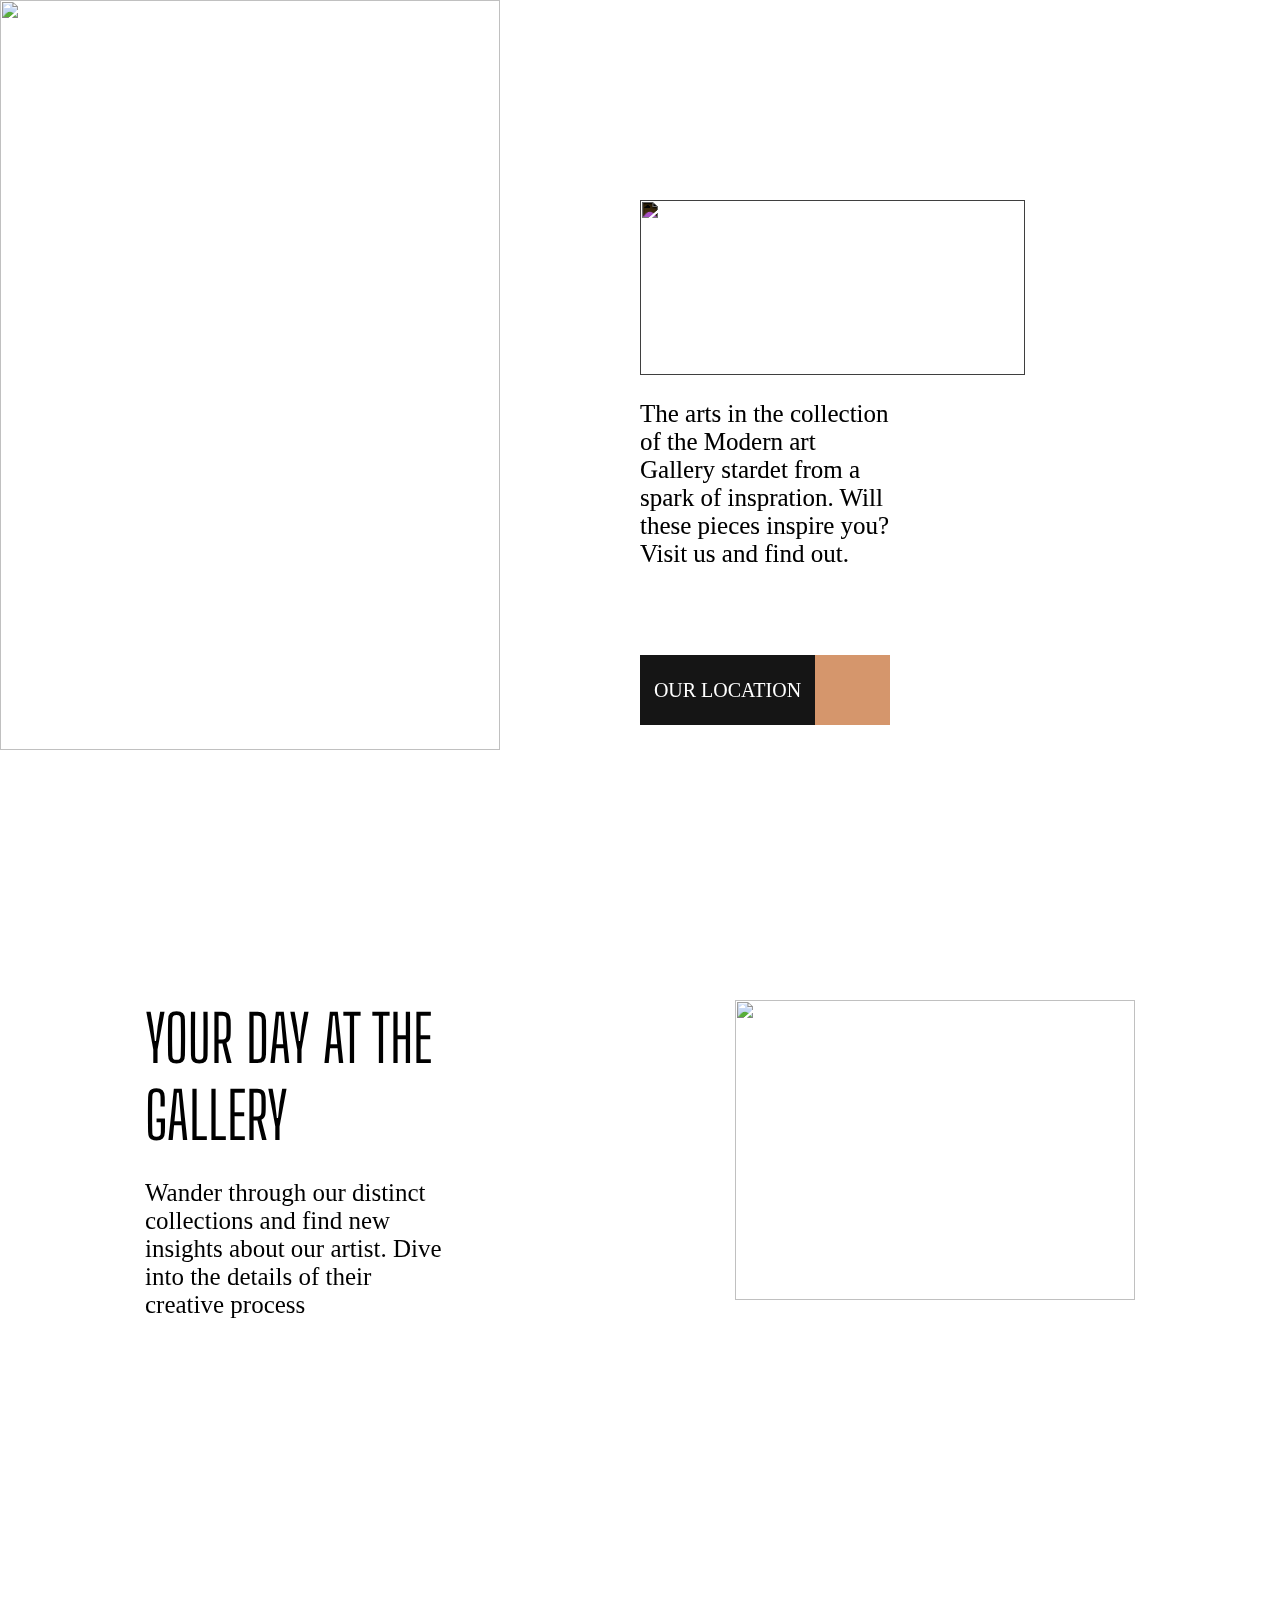
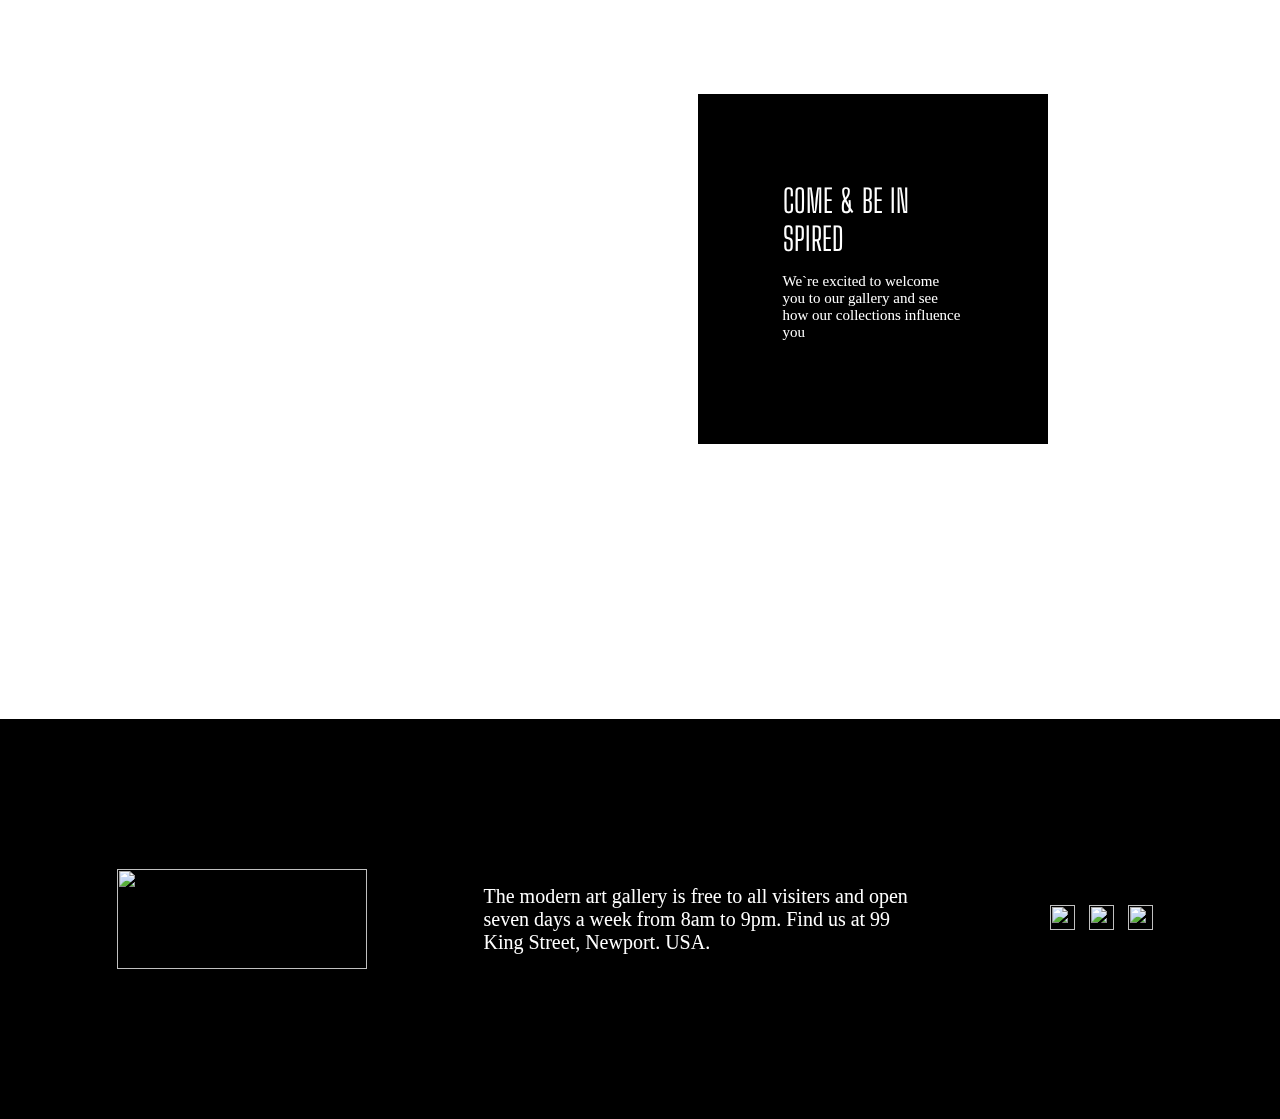
==== H3/index.html @ b8ed4d5b "Add files via upload" ====
<!DOCTYPE html>
<html lang="en">
  <head>
    <meta charset="UTF-8" />
    <meta http-equiv="X-UA-Compatible" content="IE=edge" />
    <meta name="viewport" content="width=device-width, initial-scale=1.0" />

    <title>AHMET ENSAR YIRTICI</title>

    <link rel="preconnect" href="https://fonts.googleapis.com" />
    <link rel="preconnect" href="https://fonts.gstatic.com" crossorigin />

    <link
      href="https://fonts.googleapis.com/css2?family=Big+Shoulders+Display:wght@800&family=Roboto+Condensed&display=swap"
      rel="stylesheet"
    />
    <link rel="stylesheet" href="styles/page1.css" />
    <link rel="stylesheet" href="styles/page2.css" />

    <script>
      function show(shown, hidden) {
        document.getElementById(shown).style.display = "block";
        document.getElementById(hidden).style.display = "none";
        return false;
      }
    </script>
  </head>

  <style>
    body {
      width: 100%;
      margin: 0;
      display: flex;
      flex-direction: column;
      background-color: white;
    }
    .rowSpacing {
      height: 250px;
    }
    .rowSpacingSecond {
      height: 50px;
    }
    #page2 {
      display: none;
    }
  </style>

  <body>
    <div id="page1">
      <div class="firstRow">
        <div class="absoluteFirst">
          <img src="assets/logo/logo-light.svg" alt="" />
          <div class="col">
            <p class="text">
              The arts in the collection of the Modern art Gallery stardet from
              a spark of inspration. Will these pieces inspire you? Visit us and
              find out.
            </p>
            <div onclick="return show('page2','page1');" class="ourlocation">
              <div class="left">OUR LOCATION</div>
              <div class="right">
                <img src="assets/logo/icon-arrow-right.svg" alt="" />
              </div>
            </div>
          </div>
        </div>
        <div class="blackBox"></div>
        <img id="desktop" src="assets/desktop/image-hero@2x.jpg" alt="" />
        <img id="tablet" src="assets/tablet/image-hero@2x.jpg" alt="" />
        <img id="mobile" src="assets/mobile/image-hero@2x.jpg" alt="" />
        <div class="mobileFirstRow">
          <img src="assets/logo/logo-dark.svg" alt="" />
          <p class="text">
            The arts in the collection of the Modern art Gallery stardet from a
            spark of inspration. Will these pieces inspire you? Visit us and
            find out.
          </p>
          <div onclick="return show('page2','page1');" class="ourlocation">
            <div class="left">OUR LOCATION</div>
            <div class="right">
              <img src="assets/logo/icon-arrow-right.svg" alt="" />
            </div>
          </div>
        </div>
      </div>
      <div class="rowSpacing"></div>

      <div class="secondRow">
        <div class="col">
          <span class="title">YOUR DAY AT THE GALLERY</span>
          <p class="text">
            Wander through our distinct collections and find new insights about
            our artist. Dive into the details of their creative process
          </p>
        </div>
        <img id="desktop" src="assets/desktop/image-grid-1@2x.jpg" alt="" />
        <img id="tablet" src="assets/tablet/image-grid-1@2x.jpg" alt="" />
        <img id="mobile" src="assets/mobile/image-grid-1@2x.jpg" alt="" />
      </div>
      <div class="rowSpacingSecond"></div>

      <div class="thirdRow">
        <img id="desktop" src="assets/desktop/image-grid-2@2x.jpg" alt="" />
        <img id="tablet" src="assets/tablet/image-grid-2@2x.jpg" alt="" />
        <img id="mobile" src="assets/mobile/image-grid-2@2x.jpg" alt="" />
        <div class="col">
          <img id="desktop" src="assets/desktop/image-grid-3@2x.jpg" alt="" />
          <img id="tablet" src="assets/tablet/image-grid-3@2x.jpg" alt="" />
          <img id="mobile" src="assets/mobile/image-grid-3@2x.jpg" alt="" />
          <div class="blackBox">
            <span class="title">COME & BE IN SPIRED</span>
            <p class="text">
              We`re excited to welcome you to our gallery and see how our
              collections influence you
            </p>
          </div>
        </div>
      </div>
      <div class="rowSpacing"></div>

      <div class="fourthRow">
        <img src="assets/logo/logo-light.svg" alt="" />
        <p class="text">
          The modern art gallery is free to all visiters and open seven days a
          week from 8am to 9pm. Find us at 99 King Street, Newport. USA.
        </p>
        <div class="icons">
          <img src="assets/logo/icon-facebook.svg" alt="" />
          <img src="assets/logo/icon-instagram.svg" alt="" />
          <img src="assets/logo/icon-twitter.svg" alt="" />
        </div>
      </div>
    </div>

    <style>
      /*--------------------------------------------------------------------------------------------------------------*/
      /*--------------------------------------------------------------------------------------------------------------*/
      /*PAGE2PAGE2PAGE2PAGE2PAGE2PAGE2PAGE2PAGE2PAGE2PAGE2PAGE2PAGE2PAGE2PAGE2PAGE2PAGE2PAGE2PAGE2PAGE2PAGE2PAGE2PAGE2*/
      /*--------------------------------------------------------------------------------------------------------------*/
      /*--------------------------------------------------------------------------------------------------------------*/
    </style>

    <div id="page2">
      <div class="mapRow">
        <div class="absoluteSecond">
          <div onclick="return show('page1','page2');" class="backlocation">
            <div class="left">
              <img src="assets/logo/icon-arrow-left.svg" alt="" />
            </div>
            <div class="right">BACK TO HOME</div>
          </div>
        </div>
        <img id="desktop" src="assets/desktop/image-map@2x.png" alt="" />
        <img id="mobile" src="assets/mobile/image-map@2x.png" alt="" />
      </div>

      <div class="adressRow">
        <div class="row">
          <div class="title">OUR LOCATION</div>
          <div class="adress">
            <div class="subtitle">99 KING STREET</div>
            <br /><br />
            <span
              >Newport<br />
              RI 02840<br />
              United States of America</span
            >
            <br /><br />
            <p>
              Our newly opened galleri is located near the Edward King House on
              99 King Street, the Modern art gallery is free to all visitors and
              open seven days a week from 8am to 9pm
            </p>
          </div>
        </div>
      </div>

      <div class="socialRow">
        <img src="assets/logo/logo-dark.svg" alt="" />
        <p class="text">
          The modern art gallery is free to all visiters and open seven days a
          week from 8am to 9pm. Find us at 99 King Street, Newport. USA.
        </p>
        <div class="icons">
          <img src="assets/logo/icon-facebook.svg" alt="" />
          <img src="assets/logo/icon-instagram.svg" alt="" />
          <img src="assets/logo/icon-twitter.svg" alt="" />
        </div>
      </div>
    </div>
  </body>
</html>
---- H3/styles/page1.css ----
.firstRow {
  user-select: none;
  display: flex;
  flex-wrap: wrap;
}

.firstRow > #desktop {
  width: 800px;
  height: 975px;
}

.firstRow > #tablet,
.firstRow > #mobile {
  display: none;
}

.firstRow > .blackBox {
  width: 525px;
  height: 975px;
  background-color: black;
}

.absoluteFirst {
  width: 67%;
  height: 350px;
  top: 200px;
  left: 15%;
  position: absolute;
  display: flex;
  flex-wrap: wrap;
}

.absoluteFirst > img {
  width: 385px;
  height: 175px;
  mix-blend-mode: difference;
  user-select: none;
}

.absoluteFirst > .col {
  width: 300px;
  height: 100%;
  font-size: 25px;
  margin-left: auto;
  display: flex;
  flex-direction: column;
}

.absoluteFirst > .col > .text {
  color: white;
  margin-bottom: auto;
  mix-blend-mode: difference;
}

.absoluteFirst > .col > .ourlocation {
  width: 250px;
  display: flex;
}

.absoluteFirst > .col > .ourlocation:hover > .left {
  background-color: rgb(213, 150, 108);
}

.absoluteFirst > .col > .ourlocation:hover > .right {
  background-color: rgb(21, 21, 21);
}

.absoluteFirst > .col > .ourlocation > .left {
  display: flex;
  align-items: center;
  justify-content: center;
  background-color: rgb(21, 21, 21);
  width: 175px;
  height: 70px;
  font-size: 20px;
  color: white;
  user-select: none;
  cursor: pointer;
}

.absoluteFirst > .col > .ourlocation > .right {
  display: flex;
  align-items: center;
  justify-content: center;
  background-color: rgb(213, 150, 108);
  width: 75px;
  height: 70px;
  font-size: 20px;
  color: white;
  user-select: none;
  cursor: pointer;
}

.mobileFirstRow {
  align-self: center;
  flex-direction: column;
  justify-content: space-evenly;
  display: none;
  margin-right: auto;
  margin-left: auto;
  width: 67%;
  height: 550px;
  font-size: 25px;
}

.mobileFirstRow > .ourlocation {
  width: 250px;
  display: flex;
}

.mobileFirstRow > .ourlocation:hover > .left {
  background-color: rgb(213, 150, 108);
}

.mobileFirstRow > .ourlocation:hover > .right {
  background-color: rgb(21, 21, 21);
}

.mobileFirstRow > .ourlocation > .left {
  display: flex;
  align-items: center;
  justify-content: center;
  background-color: rgb(21, 21, 21);
  width: 175px;
  height: 70px;
  font-size: 20px;
  color: white;
  user-select: none;
  cursor: pointer;
}

.mobileFirstRow > .ourlocation > .right {
  display: flex;
  align-items: center;
  justify-content: center;
  background-color: rgb(213, 150, 108);
  width: 75px;
  height: 70px;
  font-size: 20px;
  color: white;
  user-select: none;
  cursor: pointer;
}

/**/

.secondRow {
  user-select: none;
  display: flex;
  flex-wrap: wrap;
  margin-left: 15%;
  margin-right: 15%;
  justify-content: space-between;
}
.secondRow > .col {
  display: flex;
  flex-direction: column;
  width: 300px;
}
.secondRow > .col > .title {
  color: black;
  font-family: "Big Shoulders Display", cursive;
  font-size: 64px;
}

.secondRow > .col > .text {
  font-size: 25px;
}

.secondRow > #desktop {
  height: 25vw;
}
.secondRow > #tablet,
.secondRow > #mobile {
  display: none;
}

/**/

.thirdRow {
  user-select: none;
  display: flex;
  flex-wrap: wrap;
  margin-left: 15%;
  margin-right: 15%;
  justify-content: space-between;
}

.thirdRow > #desktop {
  height: 40vw;
}

.thirdRow > .col {
  height: 40vw;
  display: flex;
  flex-direction: column;
  justify-content: space-between;
}

.thirdRow > .col > #desktop {
  width: 500px;
}

.thirdRow > .col > .blackBox {
  width: 500px;
  height: 350px;
  display: flex;
  justify-content: center;
  flex-direction: column;
  background-color: black;
  color: white;
}

.thirdRow > .col > .blackBox > .title {
  margin-left: 85px;
  margin-right: 85px;
  font-family: "Big Shoulders Display", cursive;
  font-size: 64px;
}

.thirdRow > .col > .blackBox > .text {
  margin-left: 85px;
  margin-right: 85px;
  font-size: 25px;
}

.thirdRow > #tablet,
.thirdRow > #mobile,
.thirdRow > .col > #tablet,
.thirdRow > .col > #mobile {
  display: none;
}

/**/

.fourthRow {
  user-select: none;
  height: 400px;
  display: flex;
  flex-wrap: wrap;
  background-color: black;
  align-items: center;
  justify-content: space-evenly;
  color: white;
}
.fourthRow > img {
  height: 100px;
  width: 250px;
  user-select: none;
}

.fourthRow > .text {
  font-size: 20px;
  width: 450px;
}

.fourthRow > .icons > img {
  margin-right: 10px;
  width: 25px;
  height: 25px;
  cursor: pointer;
}
.fourthRow > .icons > img:hover {
  filter: opacity(0.5) drop-shadow(0 0 0 rgb(213, 150, 108));
}

/**/

@media screen and (max-width: 1408px) {
  .absoluteFirst {
    left: 50%;
    width: 150px;
  }
  .thirdRow,
  .secondRow {
    margin-left: 0px;
    margin-right: 0px;
    justify-content: space-around;
  }
  .thirdRow > img,
  .thirdRow > .col > img {
    margin-bottom: 25px;
  }
  .firstRow > #desktop,
  .secondRow > #desktop,
  .thirdRow > #desktop,
  .thirdRow > .col > #desktop,
  .firstRow > .blackBox {
    display: none;
  }
  .firstRow > #tablet,
  .secondRow > #tablet,
  .thirdRow > #tablet,
  .thirdRow > .col > #tablet {
    display: block;
  }
  .firstRow > #tablet {
    height: 750px;
    width: 500px;
  }
  .secondRow > #tablet {
    height: 300px;
    width: 400px;
  }
  .thirdRow > .col,
  .thirdRow > #tablet {
    height: 650px;
  }
  .thirdRow > .col > .blackBox,
  .thirdRow > .col > #tablet {
    width: 350px;
  }
  .thirdRow > .col > .blackBox > .title {
    font-size: 32px;
  }
  .thirdRow > .col > .blackBox > .text {
    font-size: 15px;
  }
}

/**/

@media screen and (max-width: 512px) {
  .firstRow > #tablet,
  .secondRow > #tablet,
  .thirdRow > #tablet,
  .thirdRow > .col > #tablet {
    display: none;
  }
  .firstRow > #mobile,
  .secondRow > #mobile,
  .thirdRow > #mobile,
  .thirdRow > .col > #mobile {
    display: block;
  }
  .firstRow > #mobile {
    width: 100%;
  }

  .secondRow > #mobile {
    width: 300px;
  }
  .thirdRow > #mobile,
  .thirdRow > .col {
    height: 400px;
  }
  .thirdRow > .col > #mobile,
  .thirdRow > .col > .blackBox {
    width: 300px;
  }
  .thirdRow > .col > .blackBox > .title {
    font-size: 24px;
  }
  .thirdRow > .col > .blackBox > .text {
    font-size: 12px;
  }

  .mobileFirstRow {
    display: flex;
  }
  .absoluteFirst {
    display: none;
  }

  .fourthRow {
    justify-content: flex-start;
    padding-left: 5vw;
    padding-right: 5vw;
  }
}
---- H3/styles/page2.css ----
.mapRow {
  user-select: none;
  display: flex;
}
.mapRow > #desktop {
  width: 100%;
  height: 100%;
}
.absoluteSecond {
  position: absolute;
  left: 12%;
}
.absoluteSecond > .backlocation {
  width: 250px;
  display: flex;
}

.absoluteSecond > .backlocation:hover > .left {
  background-color: rgb(21, 21, 21);
}

.absoluteSecond > .backlocation:hover > .right {
  background-color: rgb(213, 150, 108);
}

.absoluteSecond > .backlocation > .left {
  display: flex;
  align-items: center;
  justify-content: center;
  background-color: rgb(213, 150, 108);
  width: 75px;
  height: 70px;
  font-size: 20px;
  color: white;
  user-select: none;
  cursor: pointer;
}

.absoluteSecond > .backlocation > .right {
  display: flex;
  align-items: center;
  justify-content: center;
  background-color: rgb(21, 21, 21);
  width: 175px;
  height: 70px;
  font-size: 20px;
  color: white;
  user-select: none;
  cursor: pointer;
}

.mapRow > #mobile {
  display: none;
}

/**/

.adressRow {
  user-select: none;
  background-color: black;
  width: 100%;
  height: 800px;
  display: flex;
  align-items: center;
}

.adressRow > .row {
  width: 100%;
  display: flex;
  flex-wrap: wrap;
  justify-content: space-around;
}

.adressRow > .row > .title {
  font-family: "Big Shoulders Display", cursive;
  font-size: 64px;
  width: 300px;
  color: white;
}

.adressRow > .row > .adress {
  font-family: "Big Shoulders Display", cursive;
  display: flex;
  flex-direction: column;
  width: 350px;
}

.adressRow > .row > .adress > .subtitle {
  color: rgb(213, 150, 108);
  font-size: 48px;
}

.adressRow > .row > .adress > span {
  color: white;
  font-size: 20px;
}
.adressRow > .row > .adress > p {
  color: white;
  font-size: 20px;
}

/**/

.socialRow {
  user-select: none;
  display: flex;
  flex-wrap: wrap;
  background-color: rgb(213, 150, 108);
  align-items: center;
  justify-content: space-evenly;
  height: 400px;
  color: black;
}
.socialRow > img {
  height: 100px;
  width: 250px;
  user-select: none;
}

.socialRow > .text {
  font-size: 20px;
  width: 450px;
}

.socialRow > .icons > img {
  margin-right: 10px;
  width: 25px;
  height: 25px;
  cursor: pointer;
  filter: invert(100%);
}

.socialRow > .icons > img:hover {
  filter: none;
}

/**/

@media screen and (max-width: 512px) {
  .mapRow > #desktop {
    display: none;
  }
  .mapRow > #mobile {
    display: block;
    width: 100%;
  }
  .adressRow > .row {
    justify-content: flex-start;
    padding-left: 5vw;
  }
  .adressRow > .row > .title {
    margin-bottom: 50px;
    width: 350px;
  }

  .socialRow {
    justify-content: flex-start;
    padding-left: 5vw;
    padding-right: 5vw;
  }
}
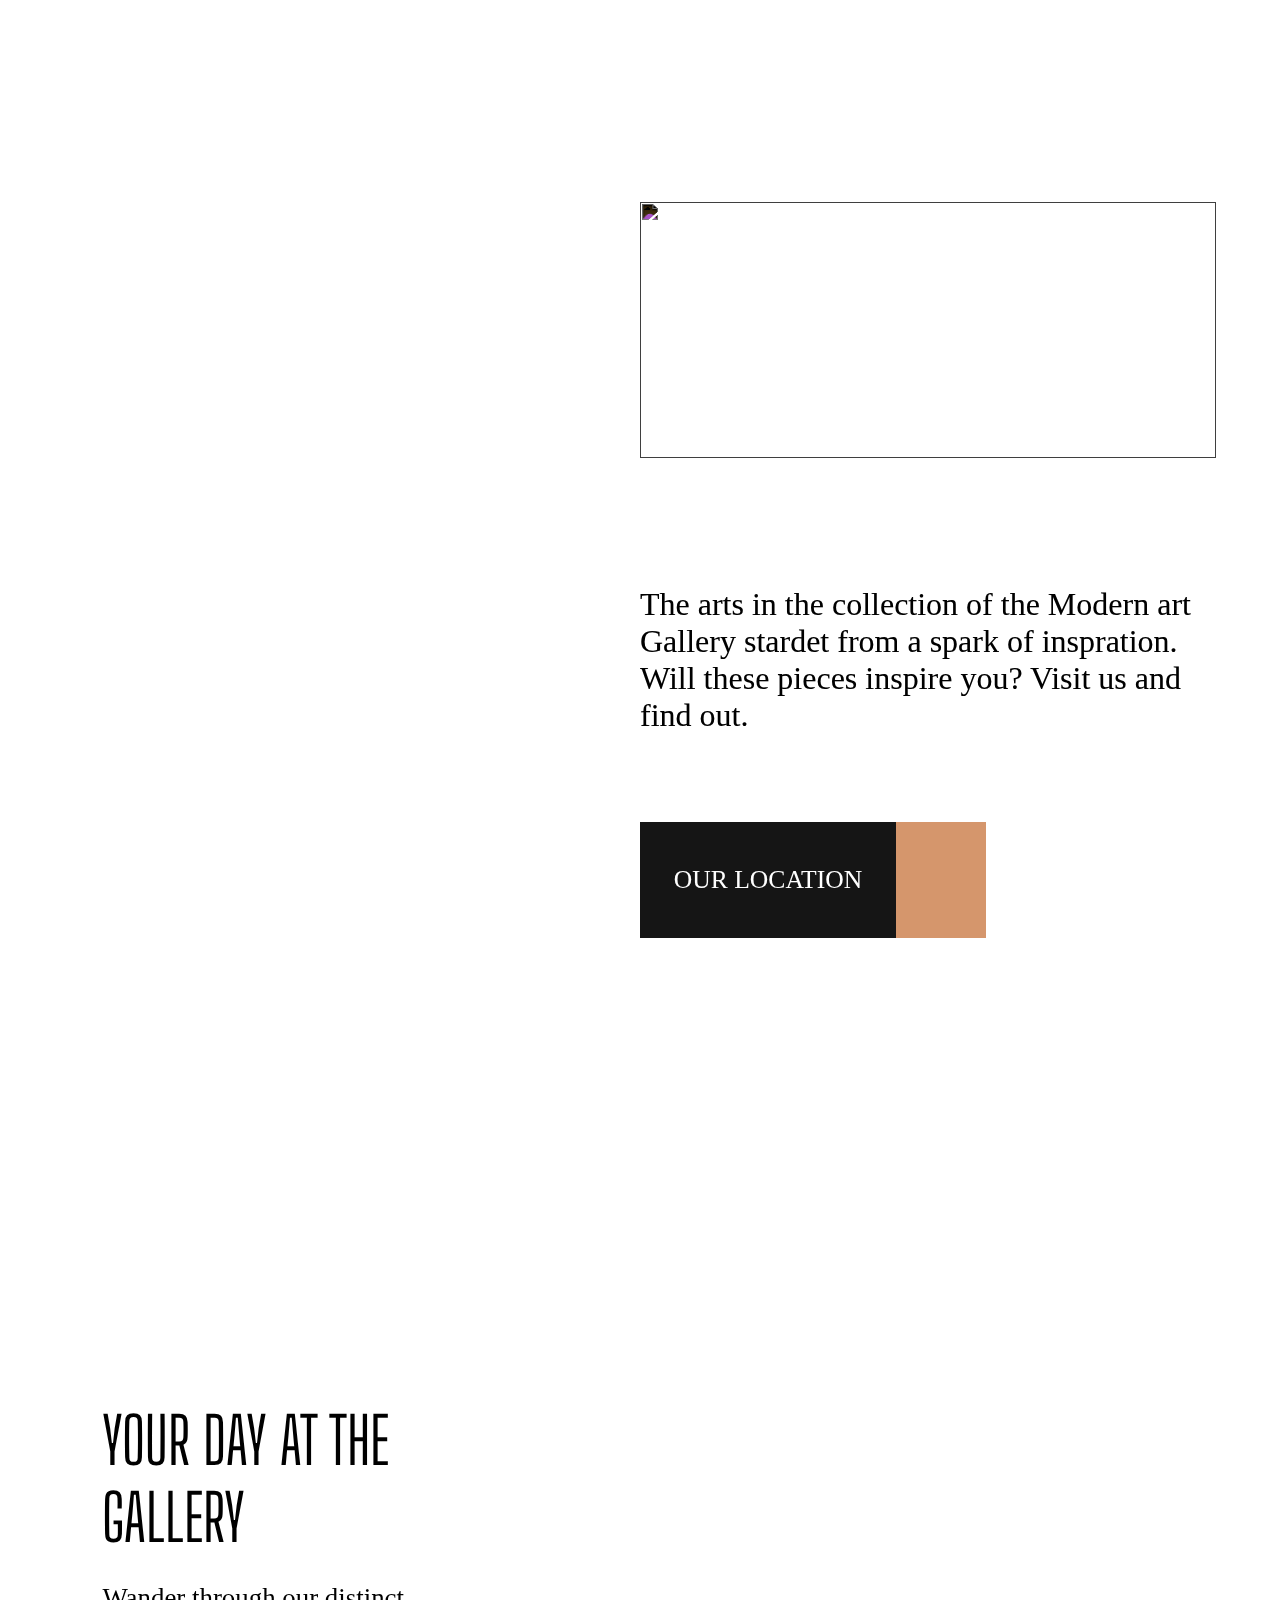
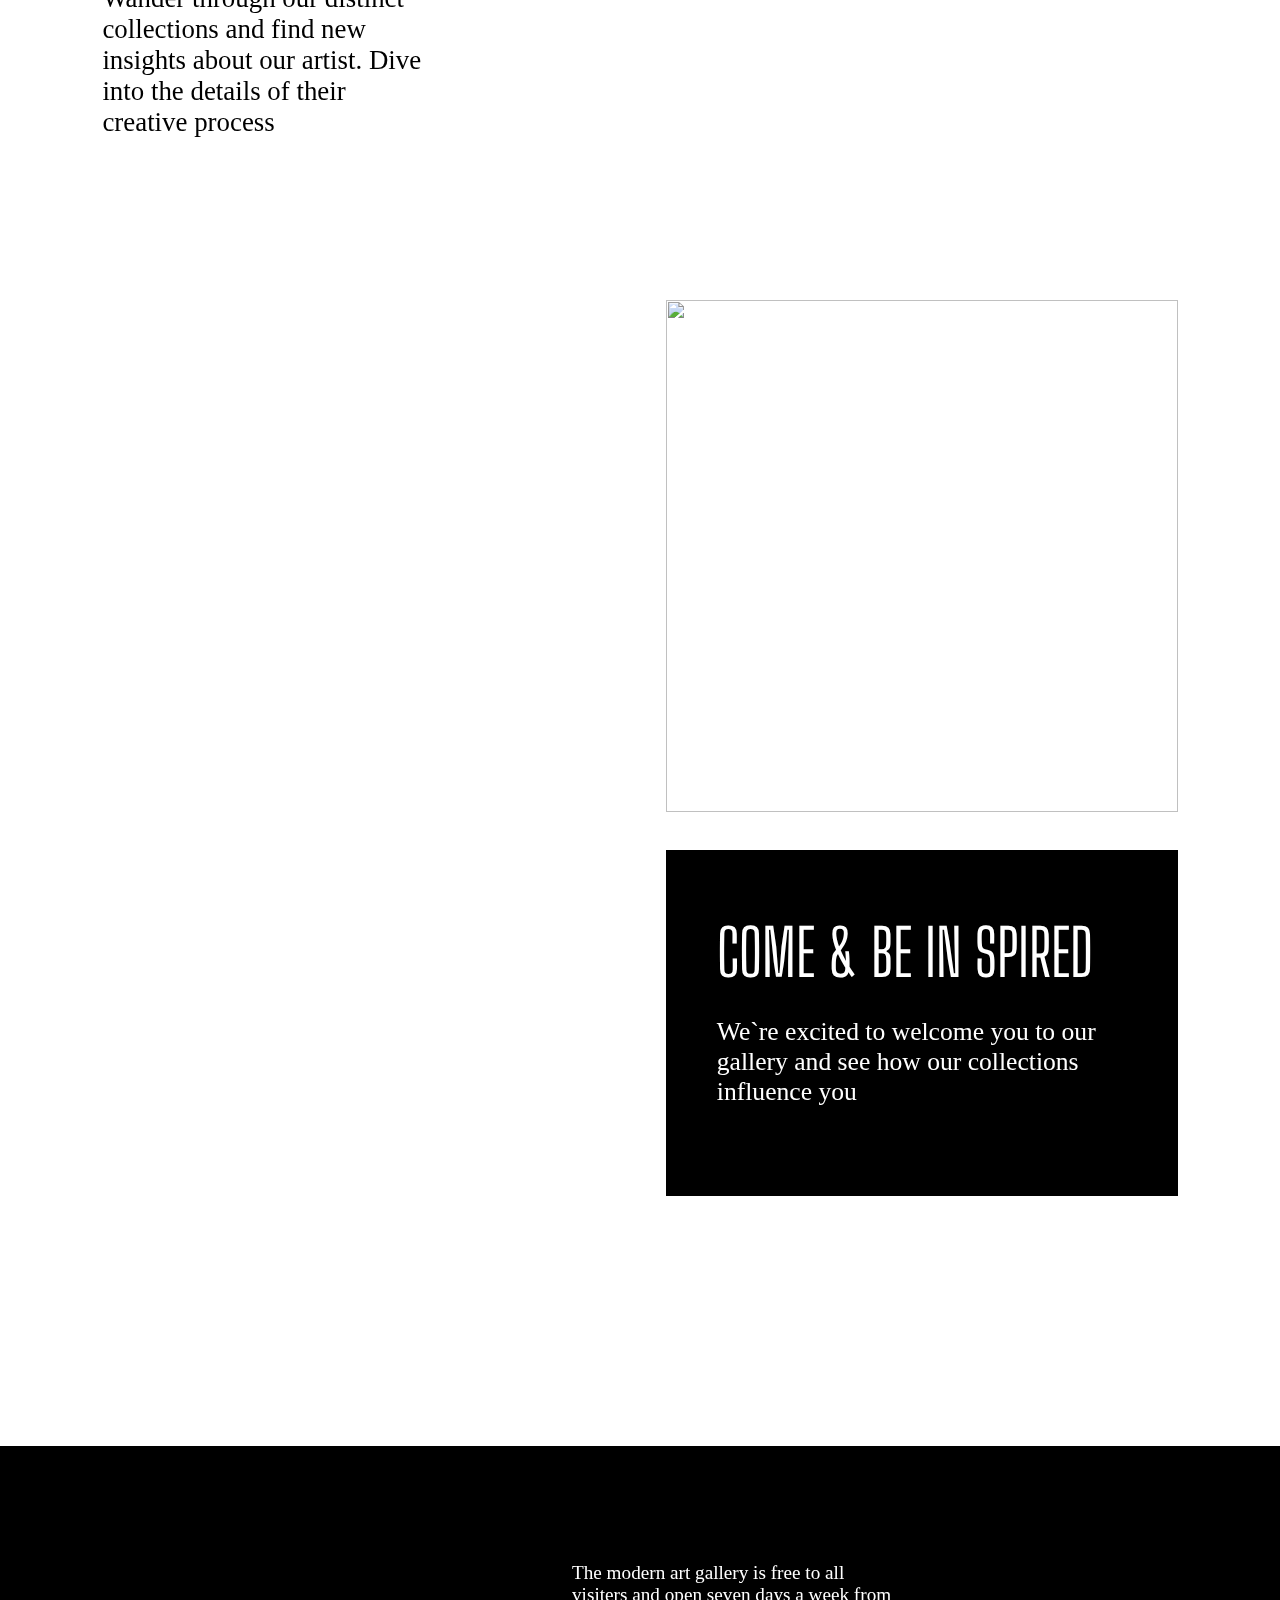
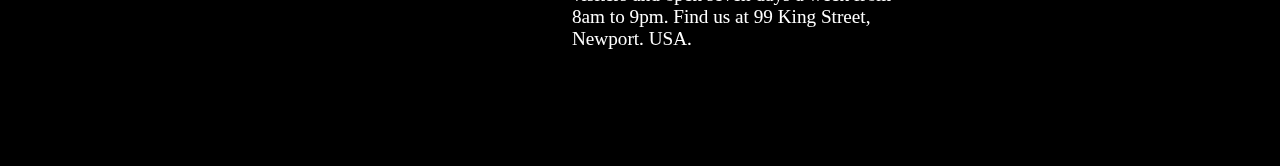
==== commit 8d839b1d: "Add files via upload" ====
--- a/H3/index.html
+++ b/H3/index.html
@@ -86,6 +86,7 @@
       <div class="rowSpacing"></div>
 
       <div class="secondRow">
+        <img id="mobile" src="assets/mobile/image-grid-1@2x.jpg" alt="" />
         <div class="col">
           <span class="title">YOUR DAY AT THE GALLERY</span>
           <p class="text">
@@ -95,7 +96,6 @@
         </div>
         <img id="desktop" src="assets/desktop/image-grid-1@2x.jpg" alt="" />
         <img id="tablet" src="assets/tablet/image-grid-1@2x.jpg" alt="" />
-        <img id="mobile" src="assets/mobile/image-grid-1@2x.jpg" alt="" />
       </div>
       <div class="rowSpacingSecond"></div>
 
@@ -119,15 +119,17 @@
       <div class="rowSpacing"></div>
 
       <div class="fourthRow">
-        <img src="assets/logo/logo-light.svg" alt="" />
-        <p class="text">
-          The modern art gallery is free to all visiters and open seven days a
-          week from 8am to 9pm. Find us at 99 King Street, Newport. USA.
-        </p>
-        <div class="icons">
-          <img src="assets/logo/icon-facebook.svg" alt="" />
-          <img src="assets/logo/icon-instagram.svg" alt="" />
-          <img src="assets/logo/icon-twitter.svg" alt="" />
+        <div class="row">
+          <img src="assets/logo/logo-light.svg" alt="" />
+          <p class="text">
+            The modern art gallery is free to all visiters and open seven days a
+            week from 8am to 9pm. Find us at 99 King Street, Newport. USA.
+          </p>
+          <div class="icons">
+            <img src="assets/logo/icon-facebook.svg" alt="" />
+            <img src="assets/logo/icon-instagram.svg" alt="" />
+            <img src="assets/logo/icon-twitter.svg" alt="" />
+          </div>
         </div>
       </div>
     </div>
@@ -176,15 +178,17 @@
       </div>
 
       <div class="socialRow">
-        <img src="assets/logo/logo-dark.svg" alt="" />
-        <p class="text">
-          The modern art gallery is free to all visiters and open seven days a
-          week from 8am to 9pm. Find us at 99 King Street, Newport. USA.
-        </p>
-        <div class="icons">
-          <img src="assets/logo/icon-facebook.svg" alt="" />
-          <img src="assets/logo/icon-instagram.svg" alt="" />
-          <img src="assets/logo/icon-twitter.svg" alt="" />
+        <div class="row">
+          <img src="assets/logo/logo-dark.svg" alt="" />
+          <p class="text">
+            The modern art gallery is free to all visiters and open seven days a
+            week from 8am to 9pm. Find us at 99 King Street, Newport. USA.
+          </p>
+          <div class="icons">
+            <img src="assets/logo/icon-facebook.svg" alt="" />
+            <img src="assets/logo/icon-instagram.svg" alt="" />
+            <img src="assets/logo/icon-twitter.svg" alt="" />
+          </div>
         </div>
       </div>
     </div>
--- a/H3/styles/page1.css
+++ b/H3/styles/page1.css
@@ -5,8 +5,7 @@
 }
 
 .firstRow > #desktop {
-  width: 800px;
-  height: 975px;
+  height: 52vw;
 }
 
 .firstRow > #tablet,
@@ -15,33 +14,30 @@
 }
 
 .firstRow > .blackBox {
-  width: 525px;
-  height: 975px;
+  height: 52vw;
+  width: 30vw;
   background-color: black;
 }
 
 .absoluteFirst {
-  width: 67%;
-  height: 350px;
-  top: 200px;
-  left: 15%;
+  top: 12vw;
+  left: 15vw;
+  width: 66vw;
+  height: 20vw;
   position: absolute;
-  display: flex;
-  flex-wrap: wrap;
+  justify-content: space-between;
+  display: flex;
 }
 
 .absoluteFirst > img {
-  width: 385px;
-  height: 175px;
+  width: 25vw;
+  height: 11vw;
   mix-blend-mode: difference;
-  user-select: none;
 }
 
 .absoluteFirst > .col {
-  width: 300px;
-  height: 100%;
-  font-size: 25px;
-  margin-left: auto;
+  width: 19vw;
+  font-size: 1.3vw;
   display: flex;
   flex-direction: column;
 }
@@ -53,8 +49,31 @@
 }
 
 .absoluteFirst > .col > .ourlocation {
-  width: 250px;
-  display: flex;
+  display: flex;
+}
+
+.absoluteFirst > .col > .ourlocation > .left {
+  display: flex;
+  align-items: center;
+  justify-content: center;
+  background-color: rgb(21, 21, 21);
+  width: 10vw;
+  height: 4.5vw;
+  font-size: 1vw;
+  color: white;
+  cursor: pointer;
+}
+
+.absoluteFirst > .col > .ourlocation > .right {
+  display: flex;
+  align-items: center;
+  justify-content: center;
+  background-color: rgb(213, 150, 108);
+  width: 3.5vw;
+  height: 4.5vw;
+  font-size: 1vw;
+  color: white;
+  cursor: pointer;
 }
 
 .absoluteFirst > .col > .ourlocation:hover > .left {
@@ -63,32 +82,6 @@
 
 .absoluteFirst > .col > .ourlocation:hover > .right {
   background-color: rgb(21, 21, 21);
-}
-
-.absoluteFirst > .col > .ourlocation > .left {
-  display: flex;
-  align-items: center;
-  justify-content: center;
-  background-color: rgb(21, 21, 21);
-  width: 175px;
-  height: 70px;
-  font-size: 20px;
-  color: white;
-  user-select: none;
-  cursor: pointer;
-}
-
-.absoluteFirst > .col > .ourlocation > .right {
-  display: flex;
-  align-items: center;
-  justify-content: center;
-  background-color: rgb(213, 150, 108);
-  width: 75px;
-  height: 70px;
-  font-size: 20px;
-  color: white;
-  user-select: none;
-  cursor: pointer;
 }
 
 .mobileFirstRow {
@@ -148,23 +141,23 @@
   user-select: none;
   display: flex;
   flex-wrap: wrap;
-  margin-left: 15%;
-  margin-right: 15%;
+  margin-left: 18%;
+  margin-right: 18%;
   justify-content: space-between;
 }
 .secondRow > .col {
   display: flex;
   flex-direction: column;
-  width: 300px;
+  width: 15vw;
 }
 .secondRow > .col > .title {
   color: black;
   font-family: "Big Shoulders Display", cursive;
-  font-size: 64px;
+  font-size: 3vw;
 }
 
 .secondRow > .col > .text {
-  font-size: 25px;
+  font-size: 1.3vw;
 }
 
 .secondRow > #desktop {
@@ -181,8 +174,8 @@
   user-select: none;
   display: flex;
   flex-wrap: wrap;
-  margin-left: 15%;
-  margin-right: 15%;
+  margin-left: 18%;
+  margin-right: 18%;
   justify-content: space-between;
 }
 
@@ -198,12 +191,12 @@
 }
 
 .thirdRow > .col > #desktop {
-  width: 500px;
+  width: 25vw;
 }
 
 .thirdRow > .col > .blackBox {
-  width: 500px;
-  height: 350px;
+  width: 25vw;
+  height: 20vw;
   display: flex;
   justify-content: center;
   flex-direction: column;
@@ -212,16 +205,16 @@
 }
 
 .thirdRow > .col > .blackBox > .title {
-  margin-left: 85px;
-  margin-right: 85px;
+  margin-left: 4vw;
+  margin-right: 4vw;
   font-family: "Big Shoulders Display", cursive;
-  font-size: 64px;
+  font-size: 3vw;
 }
 
 .thirdRow > .col > .blackBox > .text {
-  margin-left: 85px;
-  margin-right: 85px;
-  font-size: 25px;
+  margin-left: 4vw;
+  margin-right: 4vw;
+  font-size: 1vw;
 }
 
 .thirdRow > #tablet,
@@ -235,52 +228,41 @@
 
 .fourthRow {
   user-select: none;
-  height: 400px;
+  width: 100%;
+  height: 20vw;
+  background-color: black;
+  color: white;
+  display: flex;
+  align-items: center;
+  justify-content: center;
+}
+.fourthRow > .row {
+  width: 85vw;
   display: flex;
   flex-wrap: wrap;
-  background-color: black;
-  align-items: center;
-  justify-content: space-evenly;
-  color: white;
-}
-.fourthRow > img {
-  height: 100px;
-  width: 250px;
-  user-select: none;
-}
-
-.fourthRow > .text {
-  font-size: 20px;
-  width: 450px;
-}
-
-.fourthRow > .icons > img {
-  margin-right: 10px;
-  width: 25px;
-  height: 25px;
+  justify-content: space-around;
+}
+.fourthRow > .row > img {
+  width: 12vw;
+}
+
+.fourthRow > .row > .text {
+  font-size: 1.02vw;
+  width: 23vw;
+}
+
+.fourthRow > .row > .icons > img {
+  margin-right: 1vw;
+  width: 1.2vw;
   cursor: pointer;
 }
-.fourthRow > .icons > img:hover {
+.fourthRow > .row > .icons > img:hover {
   filter: opacity(0.5) drop-shadow(0 0 0 rgb(213, 150, 108));
 }
 
 /**/
 
-@media screen and (max-width: 1408px) {
-  .absoluteFirst {
-    left: 50%;
-    width: 150px;
-  }
-  .thirdRow,
-  .secondRow {
-    margin-left: 0px;
-    margin-right: 0px;
-    justify-content: space-around;
-  }
-  .thirdRow > img,
-  .thirdRow > .col > img {
-    margin-bottom: 25px;
-  }
+@media screen and (max-width: 1280px) {
   .firstRow > #desktop,
   .secondRow > #desktop,
   .thirdRow > #desktop,
@@ -294,27 +276,101 @@
   .thirdRow > .col > #tablet {
     display: block;
   }
+
   .firstRow > #tablet {
-    height: 750px;
-    width: 500px;
+    height: 90vw;
+  }
+  .absoluteFirst {
+    top: 12vw;
+    left: 50vw;
+    width: 45vw;
+    height: 65vw;
+    flex-direction: column;
+    justify-content: space-around;
+  }
+
+  .absoluteFirst > img {
+    height: 20vw;
+    width: 45vw;
+  }
+
+  .absoluteFirst > .col {
+    height: 30vw;
+    width: 45vw;
+    justify-content: space-around;
+    font-size: 2.5vw;
+  }
+
+  .absoluteFirst > .col > .ourlocation > .left {
+    width: 20vw;
+    height: 9vw;
+    font-size: 2vw;
+  }
+
+  .absoluteFirst > .col > .ourlocation > .right {
+    width: 7vw;
+    height: 9vw;
+    font-size: 2vw;
+  }
+
+  .secondRow {
+    margin-left: 8vw;
+    margin-right: 8vw;
+    justify-content: space-between;
   }
   .secondRow > #tablet {
-    height: 300px;
-    width: 400px;
+    height: 35vw;
+  }
+  .secondRow > .col {
+    width: 25vw;
+  }
+  .secondRow > .col > .title {
+    font-size: 5vw;
+  }
+  .secondRow > .col > .text {
+    font-size: 2.1vw;
+  }
+
+  .thirdRow {
+    margin-left: 8vw;
+    margin-right: 8vw;
+    justify-content: space-between;
+  }
+  .thirdRow > .col > img {
+    margin-bottom: 3vw;
   }
   .thirdRow > .col,
   .thirdRow > #tablet {
-    height: 650px;
+    height: 70vw;
   }
   .thirdRow > .col > .blackBox,
   .thirdRow > .col > #tablet {
-    width: 350px;
+    width: 40vw;
+    height: 40vw;
   }
   .thirdRow > .col > .blackBox > .title {
-    font-size: 32px;
+    font-size: 5vw;
   }
   .thirdRow > .col > .blackBox > .text {
-    font-size: 15px;
+    font-size: 2vw;
+  }
+
+  .fourthRow {
+    height: 25vw;
+  }
+  .fourthRow > .row {
+    width: 90vw;
+  }
+  .fourthRow > .row > img {
+    width: 18vw;
+  }
+  .fourthRow > .row > .text {
+    font-size: 1.5vw;
+    width: 25vw;
+  }
+  .fourthRow > .row > .icons > img {
+    width: 2.5vw;
+    margin-right: 1vw;
   }
 }
 
@@ -338,21 +394,39 @@
   }
 
   .secondRow > #mobile {
-    width: 300px;
-  }
-  .thirdRow > #mobile,
+    height: 80vw;
+    margin-bottom: 3vw;
+  }
+  .secondRow > .col {
+    width: 80vw;
+  }
+  .secondRow > .col > .title {
+    font-size: 12vw;
+  }
+  .secondRow > .col > .text {
+    font-size: 5vw;
+  }
+
+  .thirdRow > #mobile {
+    height: 120vw;
+    margin-bottom: 3vw;
+  }
   .thirdRow > .col {
-    height: 400px;
-  }
-  .thirdRow > .col > #mobile,
+    height: 150vw;
+  }
+  .thirdRow > .col > #mobile {
+    width: 85vw;
+    height: 85vw;
+  }
   .thirdRow > .col > .blackBox {
-    width: 300px;
+    width: 85vw;
+    height: 100vw;
   }
   .thirdRow > .col > .blackBox > .title {
-    font-size: 24px;
+    font-size: 11vw;
   }
   .thirdRow > .col > .blackBox > .text {
-    font-size: 12px;
+    font-size: 5vw;
   }
 
   .mobileFirstRow {
@@ -363,8 +437,23 @@
   }
 
   .fourthRow {
-    justify-content: flex-start;
-    padding-left: 5vw;
-    padding-right: 5vw;
-  }
-}
+    height: 100vw;
+  }
+  .fourthRow > .row {
+    height: 100vw;
+    flex-direction: column;
+    justify-content: space-evenly;
+    width: 70vw;
+  }
+  .fourthRow > .row > img {
+    width: 50vw;
+  }
+  .fourthRow > .row > .text {
+    font-size: 5vw;
+    width: 60vw;
+  }
+  .fourthRow > .row > .icons > img {
+    width: 5vw;
+    margin-right: 1vw;
+  }
+}
--- a/H3/styles/page2.css
+++ b/H3/styles/page2.css
@@ -6,6 +6,10 @@
   width: 100%;
   height: 100%;
 }
+.mapRow > #mobile {
+  display: none;
+}
+
 .absoluteSecond {
   position: absolute;
   left: 12%;
@@ -49,10 +53,6 @@
   cursor: pointer;
 }
 
-.mapRow > #mobile {
-  display: none;
-}
-
 /**/
 
 .adressRow {
@@ -67,7 +67,6 @@
 .adressRow > .row {
   width: 100%;
   display: flex;
-  flex-wrap: wrap;
   justify-content: space-around;
 }
 
@@ -103,35 +102,60 @@
 
 .socialRow {
   user-select: none;
+  width: 100%;
+  height: 20vw;
+  background-color: rgb(213, 150, 108);
+  color: black;
+  display: flex;
+  align-items: center;
+  justify-content: center;
+}
+.socialRow > .row {
+  width: 85vw;
   display: flex;
   flex-wrap: wrap;
-  background-color: rgb(213, 150, 108);
-  align-items: center;
-  justify-content: space-evenly;
-  height: 400px;
-  color: black;
-}
-.socialRow > img {
-  height: 100px;
-  width: 250px;
-  user-select: none;
-}
-
-.socialRow > .text {
-  font-size: 20px;
-  width: 450px;
-}
-
-.socialRow > .icons > img {
-  margin-right: 10px;
-  width: 25px;
-  height: 25px;
+  justify-content: space-around;
+}
+.socialRow > .row > img {
+  width: 12vw;
+}
+
+.socialRow > .row > .text {
+  font-size: 1.02vw;
+  width: 23vw;
+}
+
+.socialRow > .row > .icons > img {
+  margin-right: 1vw;
+  width: 1.2vw;
   cursor: pointer;
   filter: invert(100%);
 }
 
-.socialRow > .icons > img:hover {
+.socialRow > .row > .icons > img:hover {
   filter: none;
+}
+
+/**/
+
+@media screen and (max-width: 1280px) {
+  .socialRow {
+    height: 25vw;
+  }
+  .socialRow > .row {
+    width: 90vw;
+  }
+  .socialRow > .row > img {
+    width: 18vw;
+  }
+  .socialRow > .row > .text {
+    font-size: 1.5vw;
+    width: 25vw;
+  }
+  .socialRow > .row > .icons > img {
+    width: 2.5vw;
+    margin-right: 1vw;
+  }
 }
 
 /**/
@@ -144,9 +168,19 @@
     display: block;
     width: 100%;
   }
+
+  .absoluteSecond {
+    left: 0%;
+  }
+
+  .adressRow {
+    display: flex;
+    justify-content: center;
+    align-items: center;
+  }
   .adressRow > .row {
-    justify-content: flex-start;
-    padding-left: 5vw;
+    width: 87%;
+    flex-direction: column;
   }
   .adressRow > .row > .title {
     margin-bottom: 50px;
@@ -154,8 +188,23 @@
   }
 
   .socialRow {
-    justify-content: flex-start;
-    padding-left: 5vw;
-    padding-right: 5vw;
-  }
-}
+    height: 100vw;
+  }
+  .socialRow > .row {
+    height: 100vw;
+    flex-direction: column;
+    justify-content: space-evenly;
+    width: 70vw;
+  }
+  .socialRow > .row > img {
+    width: 50vw;
+  }
+  .socialRow > .row > .text {
+    font-size: 5vw;
+    width: 60vw;
+  }
+  .socialRow > .row > .icons > img {
+    width: 5vw;
+    margin-right: 1vw;
+  }
+}
